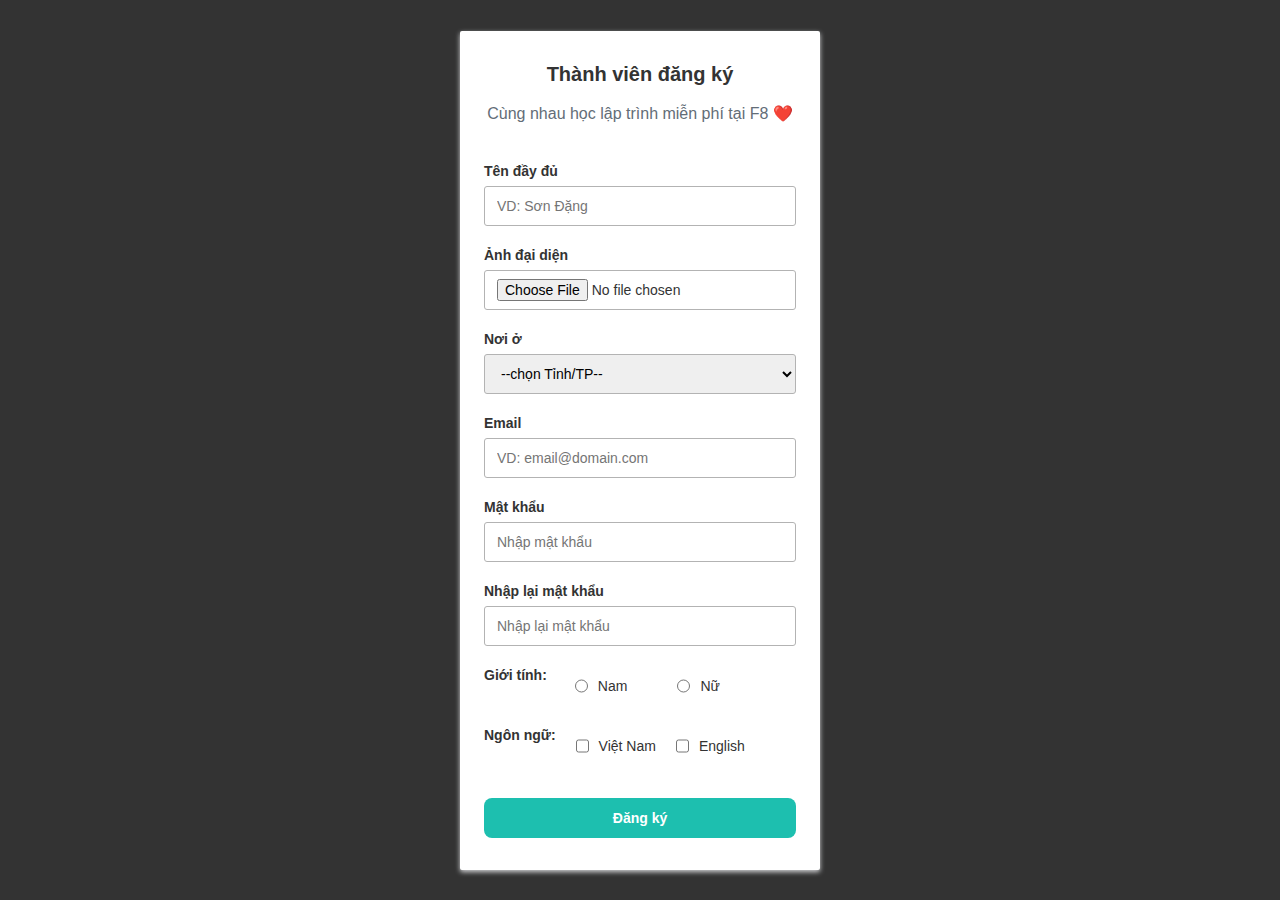
==== many_form/index.html @ 4129dc73 "C1-Add new foder" ====
<!DOCTYPE html>
<html lang="en">
  <head>
    <meta charset="UTF-8" />
    <title>CodePen - [Javascript base] Form validation - HTML template</title>
    <link rel="stylesheet" href="./style.css" />
  </head>
  <body>
    <!-- partial:index.partial.html -->
    <div class="main">
      <form action="" method="POST" class="form" id="form-1">
        <h3 class="heading">Thành viên đăng ký</h3>
        <p class="desc">Cùng nhau học lập trình miễn phí tại F8 ❤️</p>

        <div class="spacer"></div>

        <div class="form-group">
          <label for="fullname" class="form-label">Tên đầy đủ</label>
          <input
            id="fullname"
            name="fullname"
            type="text"
            placeholder="VD: Sơn Đặng"
            class="form-control"
          />
          <span class="form-message"></span>
        </div>
        <div class="form-group">
          <label for="avartar" class="form-label">Ảnh đại diện</label>
          <input id="avartar" name="avartar" type="file" class="form-control" />
          <span class="form-message"></span>
        </div>
        <div class="form-group">
          <label for="province" class="form-label">Nơi ở</label>
          <select name="province" id="province" class="form-control">
            <option value="">--chọn Tỉnh/TP--</option>
            <option value="hcm">TP.Hồ Chí Minh</option>
            <option value="brvt">Bà Rịa-Vũng Tàu</option>
          </select>
          <span class="form-message"></span>
        </div>

        <div class="form-group">
          <label for="email" class="form-label">Email</label>
          <input
            id="email"
            name="email"
            type="text"
            placeholder="VD: email@domain.com"
            class="form-control"
          />
          <span class="form-message"></span>
        </div>

        <div class="form-group">
          <label for="password" class="form-label">Mật khẩu</label>
          <input
            id="password"
            name="password"
            type="password"
            placeholder="Nhập mật khẩu"
            class="form-control"
          />
          <span class="form-message"></span>
        </div>

        <div class="form-group">
          <label for="password_confirmation" class="form-label"
            >Nhập lại mật khẩu</label
          >
          <input
            id="password_confirmation"
            name="password_confirmation"
            placeholder="Nhập lại mật khẩu"
            type="password"
            class="form-control"
          />
          <span class="form-message"></span>
        </div>
        <div class="form-group">
          <div class="horizontal">
            <label for="gender" class="form-label">Giới tính:</label>
            <div class="ratio">
              <input
                name="gender"
                type="radio"
                value="male"
                class="form-control"
              />
              <span>Nam</span>
            </div>
            <div class="ratio">
              <input
                name="gender"
                type="radio"
                value="female"
                class="form-control"
              />
              <span>Nữ</span>
            </div>
          </div>
          <span class="form-message"></span>
        </div>
        <div class="form-group">
          <div class="horizontal">
            <label for="language" class="form-label">Ngôn ngữ:</label>
            <div class="checkbox">
              <input
                name="language"
                type="checkbox"
                value="vn"
                class="form-control"
              />
              <span>Việt Nam</span>
            </div>
            <div class="checkbox">
              <input
                name="language"
                type="checkbox"
                value="E"
                class="form-control"
              />
              <span>English</span>
            </div>
          </div>
          <span class="form-message"></span>
        </div>

        <button class="form-submit">Đăng ký</button>
      </form>
    </div>
    <!-- partial -->
    <script src="./validationForm.js"></script>
    <script></script>
  </body>
</html>
---- many_form/style.css ----
* {
  padding: 0;
  margin: 0;
  box-sizing: border-box;
}
html {
  color: #333;
  font-size: 62.5%;
  font-family: "Open Sans", sans-serif;
}
.main {
  background: #333;
  min-height: 100vh;
  display: flex;
  justify-content: center;
}
.form {
  width: 360px;
  min-height: 100px;
  padding: 32px 24px;
  text-align: center;
  background: #fff;
  border-radius: 2px;
  margin: 24px;
  align-self: center;
  box-shadow: 0 2px 5px 0 rgba(230, 232, 235, 0.897);
}
.form .heading {
  font-size: 2rem;
}
.form .desc {
  text-align: center;
  color: #636d77;
  font-size: 1.6rem;
  font-weight: lighter;
  line-height: 2.4rem;
  margin-top: 16px;
  font-weight: 300;
}

.form-group {
  display: flex;
  margin-bottom: 16px;
  flex-direction: column;
}

.form-label,
.form-message {
  text-align: left;
}

.form-label {
  font-weight: 700;
  padding-bottom: 6px;
  line-height: 1.8rem;
  font-size: 1.4rem;
}

.form-control {
  height: 40px;
  padding: 8px 12px;
  border: 1px solid #b3b3b3;
  border-radius: 3px;
  outline: none;
  font-size: 1.4rem;
}

.form-control:hover {
  border-color: #1dbfaf;
}

.form-group.invalid .form-control {
  border-color: #f33a58;
}

.form-group.invalid .form-message {
  color: #f33a58;
}

.form-message {
  font-size: 1.2rem;
  line-height: 1.6rem;
  padding: 4px 0 0;
}
.horizontal {
  display: flex;
  flex-direction: row;
}
.ratio {
  display: flex;
  font-size: 1.4rem;
  align-items: center;
  margin-left: 28px;
}

.ratio + .ratio {
  margin-left: 50px;
}
.ratio span {
  margin-left: 10px;
}
.checkbox {
  display: flex;
  font-size: 1.4rem;
  align-items: center;
  margin-left: 20px;
}
.checkbox + .checkbox {
  margin-left: 20px;
}
.checkbox span {
  margin-left: 10px;
}
.form-submit {
  outline: none;
  background-color: #1dbfaf;
  margin-top: 12px;
  padding: 12px 16px;
  font-weight: 600;
  color: #fff;
  border: none;
  width: 100%;
  font-size: 14px;
  border-radius: 8px;
  cursor: pointer;
}

.form-submit:hover {
  background-color: #1ac7b6;
}

.spacer {
  margin-top: 36px;
}
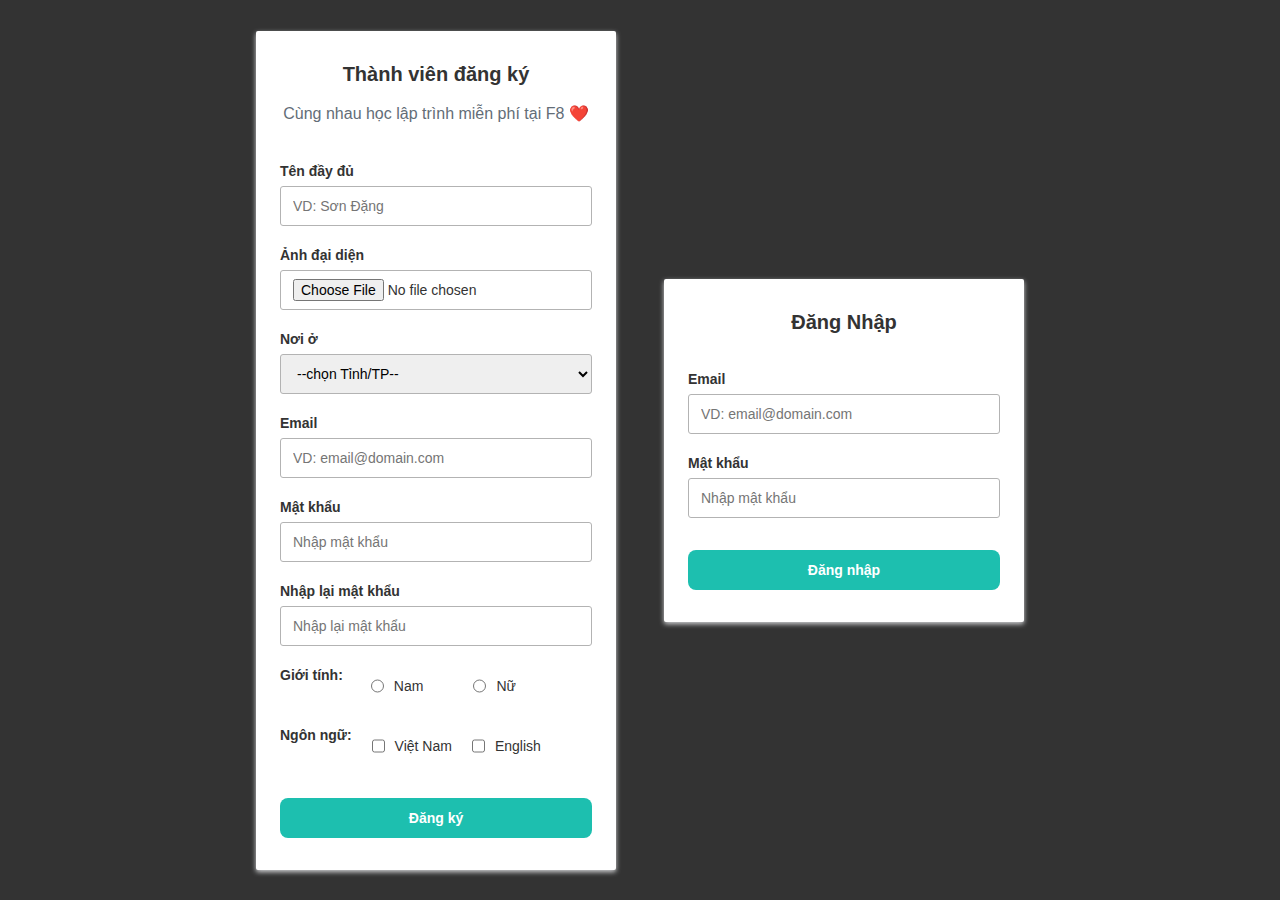
==== commit d4af892b: "C3 - many_form done" ====
--- a/many_form/index.html
+++ b/many_form/index.html
@@ -8,28 +8,35 @@
   <body>
     <!-- partial:index.partial.html -->
     <div class="main">
-      <form action="" method="POST" class="form" id="form-1">
+      <!-- FORM REGISTER -->
+      <form action="" method="POST" class="form" id="register-form">
         <h3 class="heading">Thành viên đăng ký</h3>
         <p class="desc">Cùng nhau học lập trình miễn phí tại F8 ❤️</p>
 
         <div class="spacer"></div>
 
+        <!-- Tên form -->
         <div class="form-group">
           <label for="fullname" class="form-label">Tên đầy đủ</label>
           <input
             id="fullname"
             name="fullname"
+            rules="required"
             type="text"
             placeholder="VD: Sơn Đặng"
             class="form-control"
           />
           <span class="form-message"></span>
         </div>
+
+        <!-- Ảnh đại diện -->
         <div class="form-group">
           <label for="avartar" class="form-label">Ảnh đại diện</label>
           <input id="avartar" name="avartar" type="file" class="form-control" />
           <span class="form-message"></span>
         </div>
+
+        <!-- Nơi ở -->
         <div class="form-group">
           <label for="province" class="form-label">Nơi ở</label>
           <select name="province" id="province" class="form-control">
@@ -40,11 +47,13 @@
           <span class="form-message"></span>
         </div>
 
+        <!-- Email -->
         <div class="form-group">
           <label for="email" class="form-label">Email</label>
           <input
             id="email"
             name="email"
+            rules="required|email"
             type="text"
             placeholder="VD: email@domain.com"
             class="form-control"
@@ -52,11 +61,13 @@
           <span class="form-message"></span>
         </div>
 
+        <!-- Mật Khẩu -->
         <div class="form-group">
           <label for="password" class="form-label">Mật khẩu</label>
           <input
             id="password"
             name="password"
+            rules="required|min:6"
             type="password"
             placeholder="Nhập mật khẩu"
             class="form-control"
@@ -64,6 +75,7 @@
           <span class="form-message"></span>
         </div>
 
+        <!-- Xác nhận mật khẩu -->
         <div class="form-group">
           <label for="password_confirmation" class="form-label"
             >Nhập lại mật khẩu</label
@@ -71,12 +83,15 @@
           <input
             id="password_confirmation"
             name="password_confirmation"
+            rules="required|confirm"
             placeholder="Nhập lại mật khẩu"
             type="password"
             class="form-control"
           />
           <span class="form-message"></span>
         </div>
+
+        <!-- Ratio giới tính-->
         <div class="form-group">
           <div class="horizontal">
             <label for="gender" class="form-label">Giới tính:</label>
@@ -101,6 +116,8 @@
           </div>
           <span class="form-message"></span>
         </div>
+
+        <!-- Checkbox ngôn ngữ -->
         <div class="form-group">
           <div class="horizontal">
             <label for="language" class="form-label">Ngôn ngữ:</label>
@@ -128,9 +145,47 @@
 
         <button class="form-submit">Đăng ký</button>
       </form>
+
+      <!-- FORM LOGIN -->
+      <form action="" method="POST" class="form" id="login-form">
+        <h3 class="heading">Đăng Nhập</h3>
+
+        <div class="spacer"></div>
+        <div class="form-group">
+          <label for="email" class="form-label">Email</label>
+          <input
+            id="email"
+            name="email"
+            rules="required|email"
+            type="text"
+            placeholder="VD: email@domain.com"
+            class="form-control"
+          />
+          <span class="form-message"></span>
+        </div>
+        <div class="form-group">
+          <label for="password" class="form-label">Mật khẩu</label>
+          <input
+            id="password"
+            name="password"
+            rules="required|min:6"
+            type="password"
+            placeholder="Nhập mật khẩu"
+            class="form-control"
+          />
+          <span class="form-message"></span>
+        </div>
+        <button class="form-submit">Đăng nhập</button>
+      </form>
     </div>
+
     <!-- partial -->
     <script src="./validationForm.js"></script>
-    <script></script>
+    <script>
+      form = new Validator("#register-form");
+      form.onSubmit = (data) => console.log(data);
+      form2 = new Validator("#login-form");
+      form2.onSubmit = (data) => console.log(data);
+    </script>
   </body>
 </html>
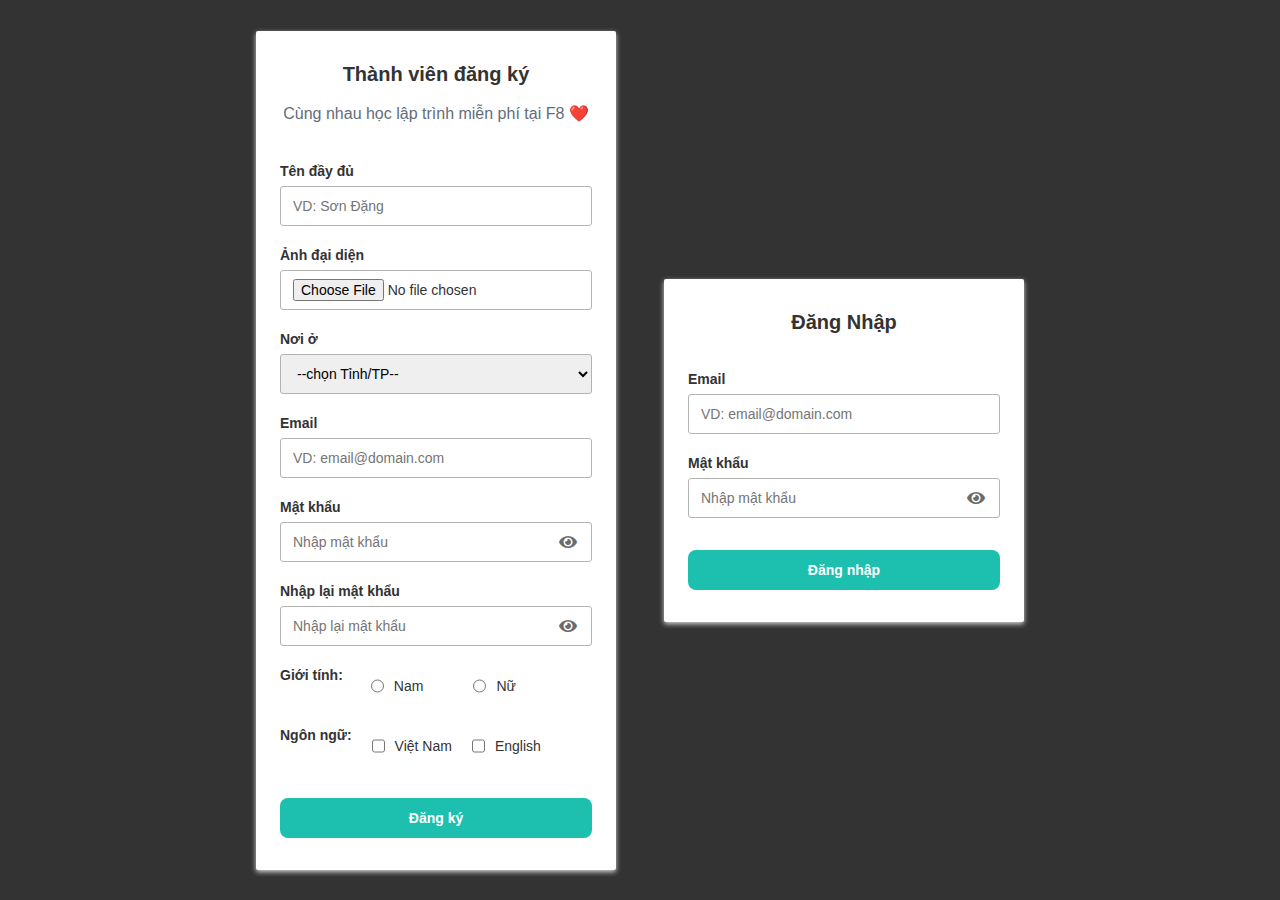
==== commit 670b40bc: "C5 - Add Btn ShowHide password" ====
--- a/many_form/index.html
+++ b/many_form/index.html
@@ -4,6 +4,10 @@
     <meta charset="UTF-8" />
     <title>CodePen - [Javascript base] Form validation - HTML template</title>
     <link rel="stylesheet" href="./style.css" />
+    <link
+      rel="stylesheet"
+      href="https://cdnjs.cloudflare.com/ajax/libs/font-awesome/5.15.3/css/all.min.css"
+    />
   </head>
   <body>
     <!-- partial:index.partial.html -->
@@ -62,21 +66,25 @@
         </div>
 
         <!-- Mật Khẩu -->
-        <div class="form-group">
+        <div class="form-group hasShowBtn">
           <label for="password" class="form-label">Mật khẩu</label>
+
           <input
             id="password"
             name="password"
+            btn="showHide"
             rules="required|min:6"
             type="password"
             placeholder="Nhập mật khẩu"
             class="form-control"
           />
+          <span class="show-btn"><i class="fas fa-eye"></i></span>
+
           <span class="form-message"></span>
         </div>
 
         <!-- Xác nhận mật khẩu -->
-        <div class="form-group">
+        <div class="form-group hasShowBtn">
           <label for="password_confirmation" class="form-label"
             >Nhập lại mật khẩu</label
           >
@@ -84,10 +92,12 @@
             id="password_confirmation"
             name="password_confirmation"
             rules="required|confirm"
+            btn="showHide"
             placeholder="Nhập lại mật khẩu"
             type="password"
             class="form-control"
           />
+          <span class="show-btn"><i class="fas fa-eye"></i></span>
           <span class="form-message"></span>
         </div>
 
@@ -163,16 +173,20 @@
           />
           <span class="form-message"></span>
         </div>
-        <div class="form-group">
+        <div class="form-group hasShowBtn">
           <label for="password" class="form-label">Mật khẩu</label>
+          <!-- trong thẻ input có attribue required đó là lấy rule mặc định google -->
           <input
             id="password"
             name="password"
+            btn="showHide"
             rules="required|min:6"
             type="password"
             placeholder="Nhập mật khẩu"
-            class="form-control"
-          />
+            required
+            class="form-control"
+          />
+          <span class="show-btn"><i class="fas fa-eye"></i></span>
           <span class="form-message"></span>
         </div>
         <button class="form-submit">Đăng nhập</button>
@@ -181,11 +195,16 @@
 
     <!-- partial -->
     <script src="./validationForm.js"></script>
+
     <script>
+      //---------------------------------------------------
       form = new Validator("#register-form");
+      // form.onSubmit = (data) => postDatabase(data); // post Database
       form.onSubmit = (data) => console.log(data);
+      //!------------------------------
       form2 = new Validator("#login-form");
       form2.onSubmit = (data) => console.log(data);
+      //------------------------------
     </script>
   </body>
 </html>
--- a/many_form/style.css
+++ b/many_form/style.css
@@ -132,3 +132,29 @@
 .spacer {
   margin-top: 36px;
 }
+
+/* btn show password */
+.form-group.hasShowBtn {
+  position: relative;
+}
+.form-group .show-btn {
+  position: absolute;
+  right: 15px;
+  top: 45px;
+  transform: translateY(-50%);
+  font-size: 16px;
+  color: rgba(51, 51, 51, 0.733);
+  cursor: pointer;
+  /* display: none; nếu muốn khi nhập vô thì mới hiện 
+  thì none ở đây và xuống dưới hiện khi được nhập
+  chú ý trường hợp này phải dùng rule mặc định của trình duyệt là required
+  ghi required như một attribute của thẻ đó là được*/
+}
+/* khi thẻ input đươc nhập */
+/* .form-group input:valid ~ .show-btn {
+  display: block;
+} */
+/* biến icon thành eyes có gạch */
+.form-group .show-btn i.hide-btn::before {
+  content: "\f070";
+}
